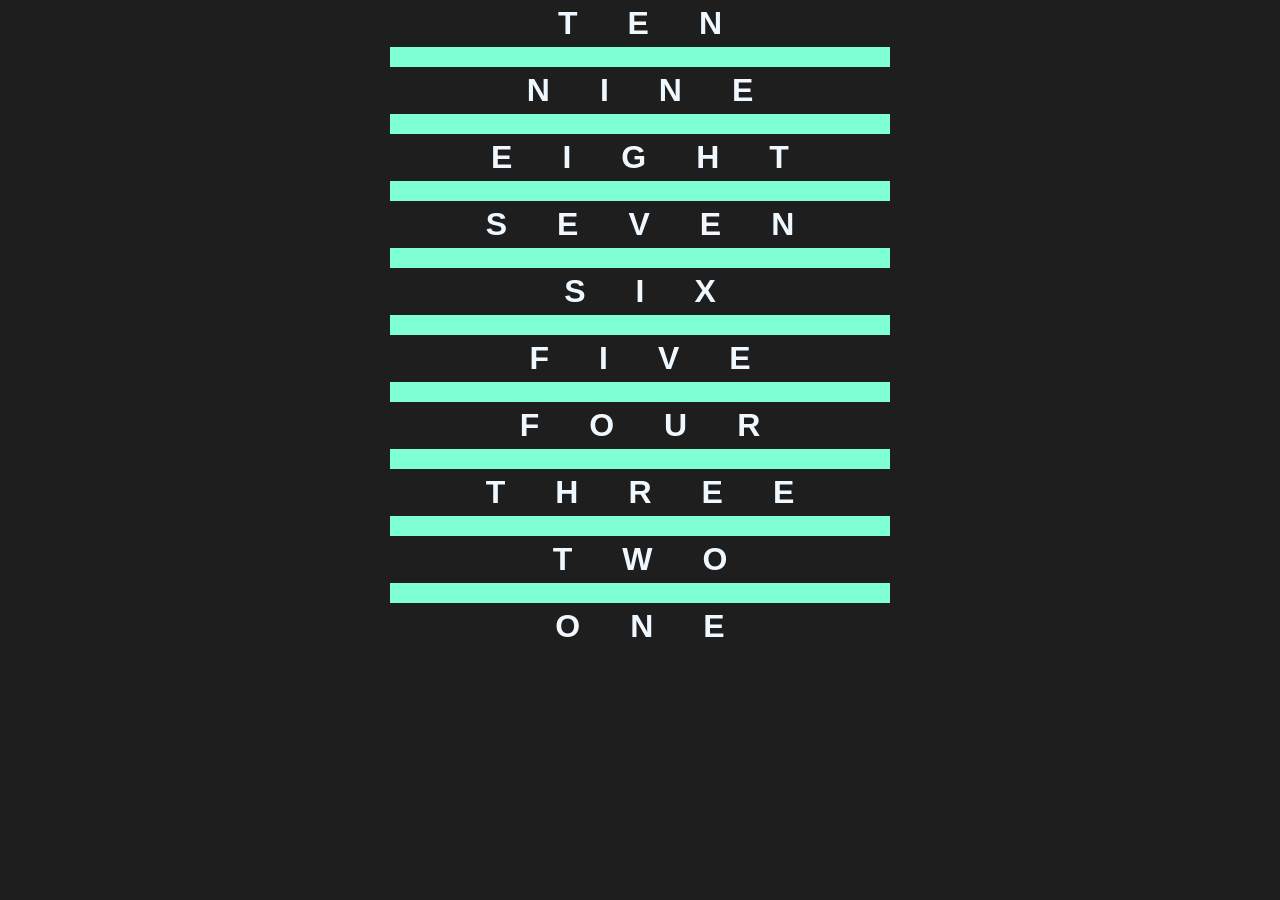
==== index.html @ 3896299a "2 tasks" ====
<!DOCTYPE html>
<html lang="en">
<head>
    <meta charset="UTF-8">
    <meta name="viewport" content="width=device-width, initial-scale=1.0">
    <title>CountDown</title>
   

    <link rel="stylesheet" type="text/css" href="./css/numbers.css">


</head>

<body>
 
    <div class="number">
    <p>TEN</p>
    </div>
    <div class="line"></div>

    <div class="number">
    <p>NINE</p>
    </div>
    <div class="line"></div>

    <div class="number">
    <p>EIGHT</p>
    </div>
    <div class="line"></div>

    <div class="number">
    <p>SEVEN</p>
    </div>
    <div class="line"></div>

    <div class="number">
    <p>SIX</p>
    </div>
    <div class="line"></div>

    <div class="number">
    <p>FIVE</p>
    </div>
    <div class="line"></div>

    <div class="number">
    <p>FOUR</p>
    </div>
    <div class="line"></div>

    <div class="number">
    <p>THREE</p>
    </div>
    <div class="line"></div>

    <div class="number">
    <p>TWO</p>
    </div>
    <div class="line"></div>

    <div class="number">
    <p>ONE</p>
    </div>
   
</body>
</html>
---- css/numbers.css ----
body{

  background-color: #1e1e1e;
  
    margin: auto;
    height: 10;
    font-family: Arial, Helvetica, sans-serif;
   
  
}

.line{
width: 500px;
height: 20px;
margin: auto;
background-color: aquamarine;

}
p {
  color: aliceblue;
  text-align:center ;
  font-weight: bold;
  font-size: 32px;
  letter-spacing: 50px;
  text-indent: 50px;
  margin: 5px 0;
 
}
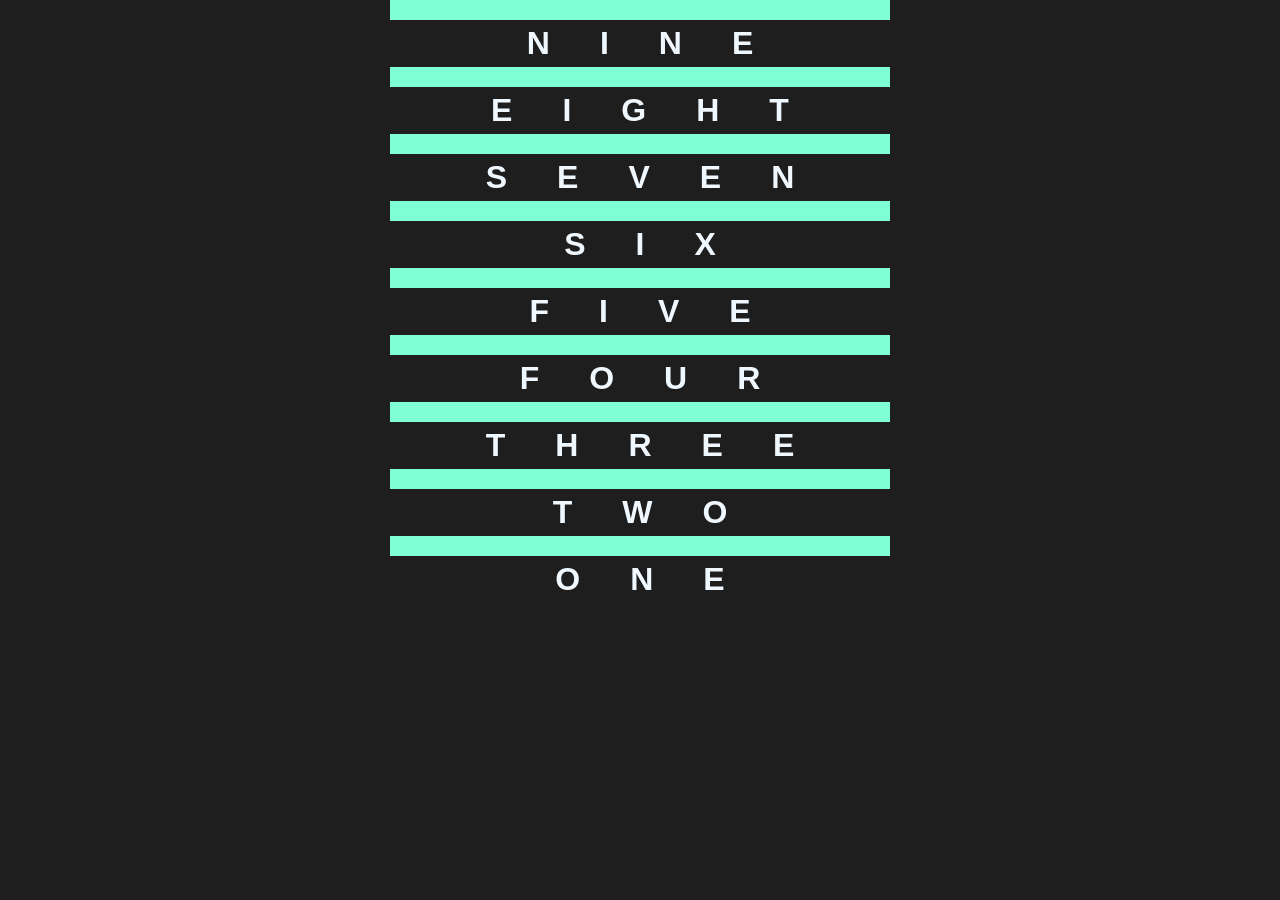
==== commit a95506e6: "task 3 and edits on other tasks" ====
--- a/index.html
+++ b/index.html
@@ -14,7 +14,6 @@
 <body>
  
     <div class="number">
-    <p>TEN</p>
     </div>
     <div class="line"></div>
 
--- a/css/numbers.css
+++ b/css/numbers.css
@@ -1,12 +1,8 @@
 body{
-
   background-color: #1e1e1e;
-  
     margin: auto;
     height: 10;
     font-family: Arial, Helvetica, sans-serif;
-   
-  
 }
 
 .line{
@@ -14,8 +10,8 @@
 height: 20px;
 margin: auto;
 background-color: aquamarine;
+}
 
-}
 p {
   color: aliceblue;
   text-align:center ;
@@ -24,5 +20,4 @@
   letter-spacing: 50px;
   text-indent: 50px;
   margin: 5px 0;
- 
 }
